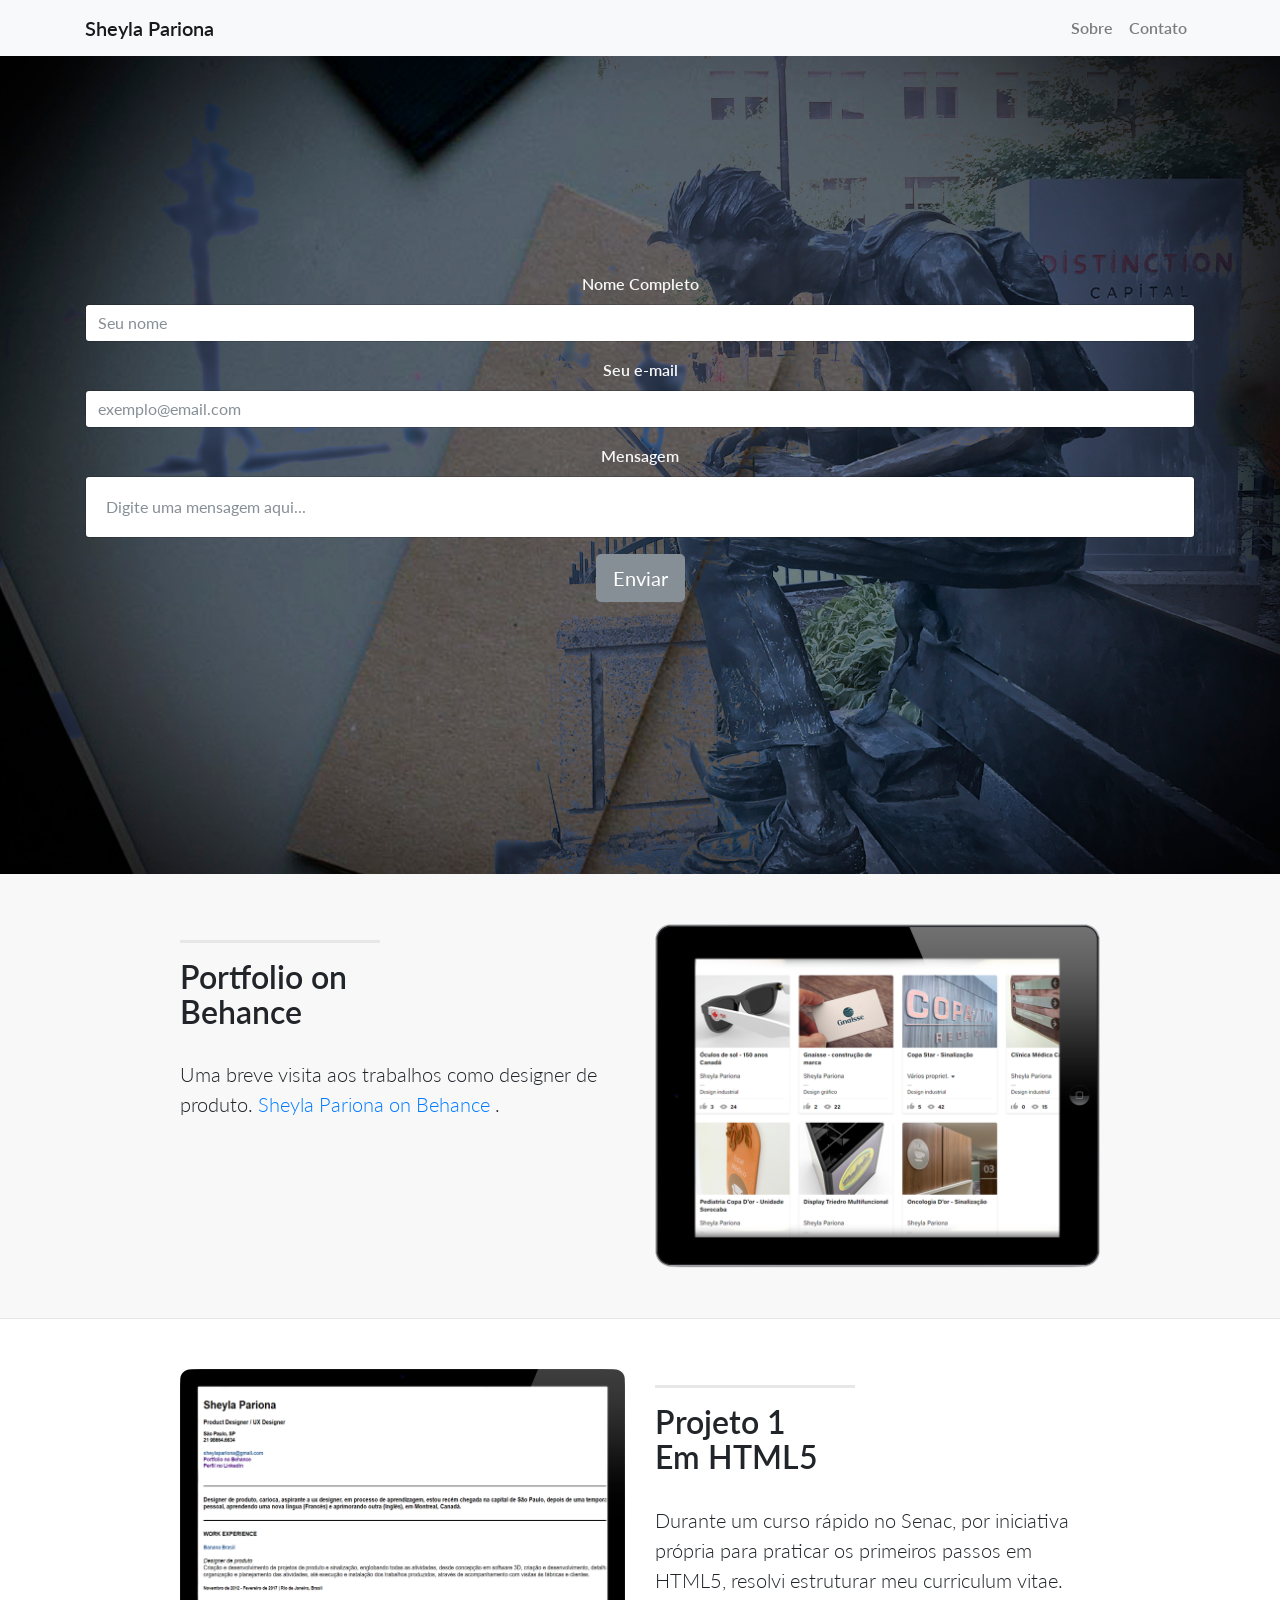
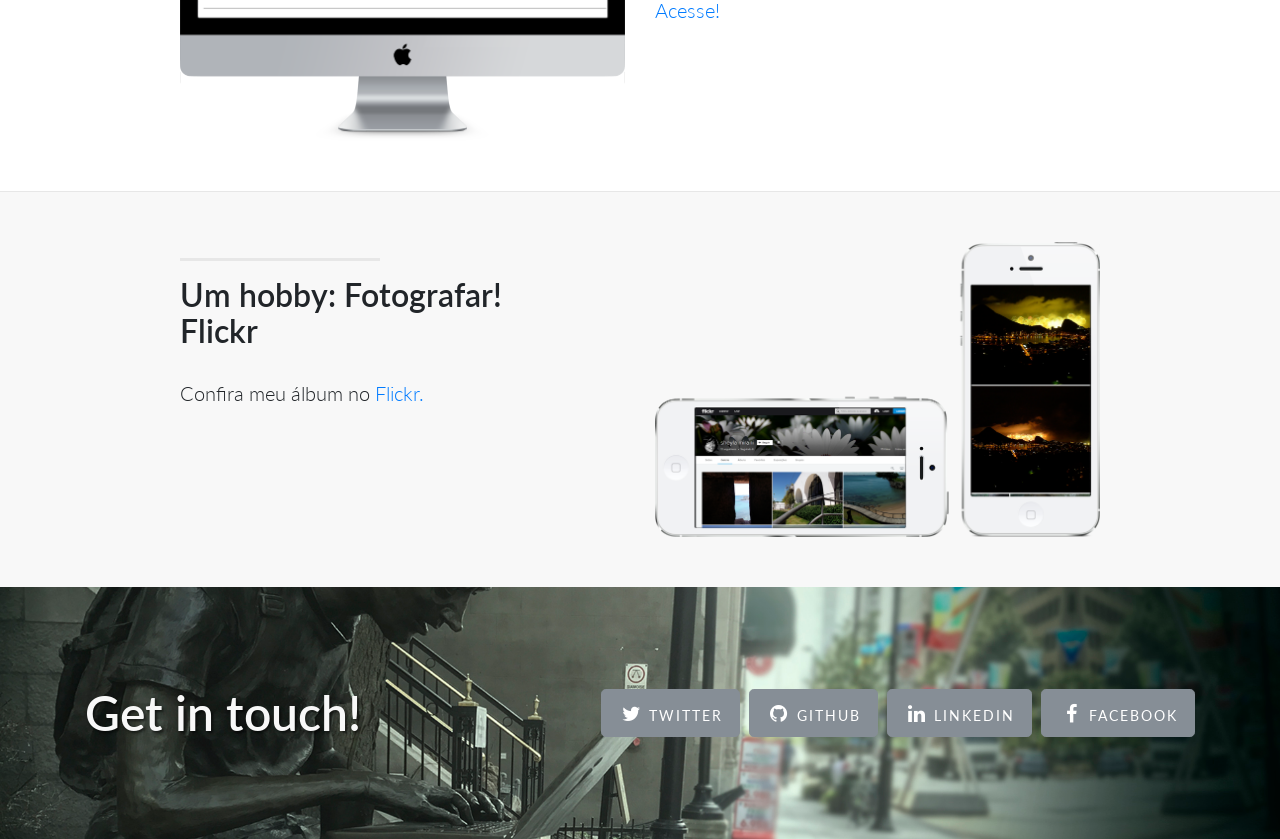
==== contato.html @ 7d403e67 "primeira atualizacao" ====
<!DOCTYPE html>
<html lang="pt-br">

<head>

    <meta charset="utf-8">
    <meta name="viewport" content="width=device-width, initial-scale=1, shrink-to-fit=no">

    <title>Memorial Page - Sheyla Pariona</title>

    <!-- Bootstrap core CSS -->
    <link href="vendor/bootstrap/css/bootstrap.min.css" rel="stylesheet">

    <!-- Importa as fontes para este projeto-->
    <link href="vendor/font-awesome/css/font-awesome.min.css" rel="stylesheet" type="text/css">
    <link href="https://fonts.googleapis.com/css?family=Lato:300,400,700,300italic,400italic,700italic" rel="stylesheet" type="text/css">

    <!-- Importa o CSS utilizado neste projeto -->
    <link href="css/style.css" rel="stylesheet">

</head>

<body>

    <!-- Navegação -->
    <nav class="navbar navbar-expand-lg navbar-light bg-light fixed-top">
        <div class="container">
            <a class="navbar-brand" href="index.html">Sheyla Pariona</a>
            <button class="navbar-toggler" type="button" data-toggle="collapse" data-target="#navbarResponsive" aria-controls="navbarResponsive" aria-expanded="false" aria-label="Toggle navigation">
          <span class="navbar-toggler-icon"></span>
        </button>
            <div class="collapse navbar-collapse" id="navbarResponsive">
                <ul class="navbar-nav ml-auto">
                    <li class="nav-item">
                        <a class="nav-link" href="sobre.html">Sobre</a>
                    </li>

                    <li class="nav-item">
                        <a class="nav-link" href="contato.html">Contato</a>
                    </li>
                </ul>
            </div>
        </div>
    </nav>

    <!-- Header -->
    <header class="intro-header">
        <div class="container">
            <div class="intro-message">
              <form>
                <div class="form-group" id="cordotextodoform">
                  <label for="formGroupExampleInput">Nome Completo</label>
                  <input type="text" class="form-control" id="formGroupExampleInput" placeholder="Seu nome">
                </div>
                <div class="form-group" id="cordotextodoform2">
                  <label for="formGroupExampleInput2">Seu e-mail</label>
                  <input type="text" class="form-control" id="formGroupExampleInput2" placeholder="exemplo@email.com">
                </div>
                <div class="form-group" id="cordotextodoform3">
                  <label for="formGroupExampleInput2">Mensagem</label>
                  <input type="text" class="form-control msg-teste" id="formGroupExampleInput2" placeholder="Digite uma mensagem aqui...">
                </div>
                <button type="button" class="btn btn-secondary btn-lg">Enviar</button>
              </form>
            </div>
        </div>
    </header>

    <!-- content-section-a -->
    <section class="content-section-a">
        <div class="container">
            <div class="row">
                <div class="col-lg-5 ml-auto">
                    <hr class="section-heading-spacer">
                    <div class="clearfix"></div>
                    <h2 class="section-heading">Portfolio on<br>Behance</h2>
                    <p class="lead">Uma breve visita aos trabalhos como designer de produto.
                        <a target="_blank" href="https://www.behance.net/sheyla-pariona">Sheyla Pariona on Behance</a> .</p>
                </div>
                <div class="col-lg-5 mr-auto">
                    <img class="img-fluid" src="img/ipad.png" alt="">
                </div>
            </div>
        </div>
    </section>
    <!-- /content-section-a -->

    <!-- content-section-b -->
    <section class="content-section-b">
        <div class="container">
            <div class="row">
                <div class="col-lg-5 mr-auto order-lg-2">
                    <hr class="section-heading-spacer">
                    <div class="clearfix"></div>
                    <h2 class="section-heading">Projeto 1<br>Em HTML5</h2>
                    <p class="lead">Durante um curso rápido no Senac, por iniciativa própria para praticar os primeiros passos em HTML5, resolvi estruturar meu curriculum vitae.
                        <a target="_blank" href="http://www.sentiendi.com">Acesse!</a></p>
                </div>
                <div class="col-lg-5 ml-auto order-lg-1">
                    <img class="img-fluid" src="img/dog.png" alt="">
                </div>
            </div>
        </div>
    </section>
    <!-- /content-section-b -->

    <!-- content-section-c -->
    <section class="content-section-a">
        <div class="container">
            <div class="row">
                <div class="col-lg-5 ml-auto">
                    <hr class="section-heading-spacer">
                    <div class="clearfix"></div>
                    <h2 class="section-heading">Um hobby: Fotografar!<br>Flickr</h2>
                    <p class="lead">Confira meu álbum no
                        <a target="_blank" href="https://www.flickr.com/photos/sheylamirani/">Flickr.</a>
                    </p>
                </div>
                <div class="col-lg-5 mr-auto ">
                    <img class="img-fluid" src="img/phones.png" alt="">
                </div>
            </div>
        </div>
    </section>
    <!-- /content-section-c -->

    <!-- banner -->
    <aside class="banner">
        <div class="container">
            <div class="row">
                <div class="col-lg-4 my-auto">
                  <h2>Get in touch!</h2>
                </div>
                <div class="col-lg-8 my-auto">
                    <ul class="list-inline banner-social-buttons">
                        <li class="list-inline-item">
                            <a href="https://twitter.com/pasheyla" class="btn btn-secondary btn-lg">
                                <i class="fa fa-twitter fa-fw"></i>
                                <span class="network-name">Twitter</span>
                            </a>
                        </li>
                        <li class="list-inline-item">
                            <a href="https://sheylapariona.github.io/projeto-mastertech/" class="btn btn-secondary btn-lg">
                                <i class="fa fa-github fa-fw"></i>
                                <span class="network-name">Github</span>
                            </a>
                        </li>
                        <li class="list-inline-item">
                            <a href="http://www.linkedin.com/in/sheyla-pariona-0908" class="btn btn-secondary btn-lg">
                                <i class="fa fa-linkedin fa-fw"></i>
                                <span class="network-name">Linkedin</span>
                            </a>
                        </li>
                        <li class="list-inline-item">
                            <a href="http://www.facebook.com/sheyla-pariona" class="btn btn-secondary btn-lg">
                                <i class="fa fa-facebook fa-fw"></i>
                                <span class="network-name">Facebook</span>
                            </a>
                        </li>
                    </ul>
                </div>
            </div>
        </div>
    </aside>
    <!-- /.banner -->

    <!-- Bootstrap core JavaScript -->
    <script src="vendor/jquery/jquery.min.js"></script>
    <script src="vendor/popper/popper.min.js"></script>
    <script src="vendor/bootstrap/js/bootstrap.min.js"></script>

    <!-- Importa o Javascript utilizado neste projeto -->
    <script src="js/script.js"></script>

</body>

</html>
---- css/style.css ----
/*!
 * Mastertech - Landing Page
 * Insira seu código entre os comentários localizados no fim desta pagina ou/e
 * Edite o código do layout original
 */


/* Edite o código abaixo para mudar as opções do layout original */

body,
html {
    width: 100%;
    height: 100%;
}

body,
h1,
h2,
h3,
h4,
h5,
h6 {
    font-family: "Lato", "Helvetica Neue", Helvetica, Arial, sans-serif;
    font-weight: 600;
}
#textomemorialcor{
  color: #f8f8f8;
}

#textonomecor {
  color: #f8f8f8;
}

#cordotextodoform {
  color: #f8f8f8;
}

#cordotextodoform2 {
  color: #f8f8f8;
}

#cordotextodoform3 {
  color: #f8f8f8;
}

.msg-teste{
  padding: 20px;
}

.intro-header {
    padding-top: 50px;
    padding-bottom: 50px;
    text-align: center;

    background: url(../img/intro-bg.jpg) no-repeat center center;
    background-size: cover;

}

.intro-message {
    position: relative;
    padding-top: 20%;
    padding-bottom: 20%;
}

.intro-message>h1 {
    margin: 0;
    text-shadow: 2px 2px 3px rgba(0, 0, 0, 0.6);
    font-size: 5em;
}

.intro-divider {
    width: 400px;
    border-top: 1px solid #f8f8f8;
    border-bottom: 1px solid rgba(0, 0, 0, 0.2);
}

.intro-message>h3 {
    text-shadow: 2px 2px 3px rgba(0, 0, 0, 0.6);
}

.intro-social-buttons i {
    font-size: 80%;
}

@media(max-width:767px) {
    .intro-message {
        padding-bottom: 15%;
    }
    .intro-message>h1 {
        font-size: 3em;
    }
    ul.intro-social-buttons>li {
        display: block;
        margin-bottom: 20px;
        padding: 0;
    }
    ul.intro-social-buttons>li:last-child {
        margin-bottom: 0;
    }
    .intro-divider {
        width: 100%;
    }
}


.network-name {
    text-transform: uppercase;
    font-size: 14px;
    font-weight: 400;
    letter-spacing: 2px;
}

.content-section-a {
    padding: 50px 0;
    background-color: #f8f8f8;
}

.content-section-b {
    padding: 50px 0;
    border-top: 1px solid #e7e7e7;
    border-bottom: 1px solid #e7e7e7;
}

.section-heading {
    margin-bottom: 30px;
}

.section-heading-spacer {
    float: left;
    width: 200px;
    border-top: 3px solid #e7e7e7;
}

.banner {
    padding: 100px 0;
    color: #f8f8f8;
    background: url(../img/banner-bg.jpg) no-repeat center center;
    background-size: cover;
}

.banner h2 {
    margin: 0;
    text-shadow: 2px 2px 3px rgba(0, 0, 0, 0.6);
    font-size: 3em;
}

.banner ul {
    margin-bottom: 0;
}

.banner-social-buttons {
    float: right;
    margin-top: 0;
}

@media(max-width:1199px) {
    ul.banner-social-buttons {
        float: left;
        margin-top: 15px;
    }
}

@media(max-width:767px) {
    .banner h2 {
        margin: 0;
        text-shadow: 2px 2px 3px rgba(0, 0, 0, 0.6);
        font-size: 3em;
    }
    ul.banner-social-buttons>li {
        display: block;
        margin-bottom: 20px;
        padding: 0;
    }
    ul.banner-social-buttons>li:last-child {
        margin-bottom: 0;
    }
}



/* Inicio do meu CSS */


/* Fim do meu CSS */
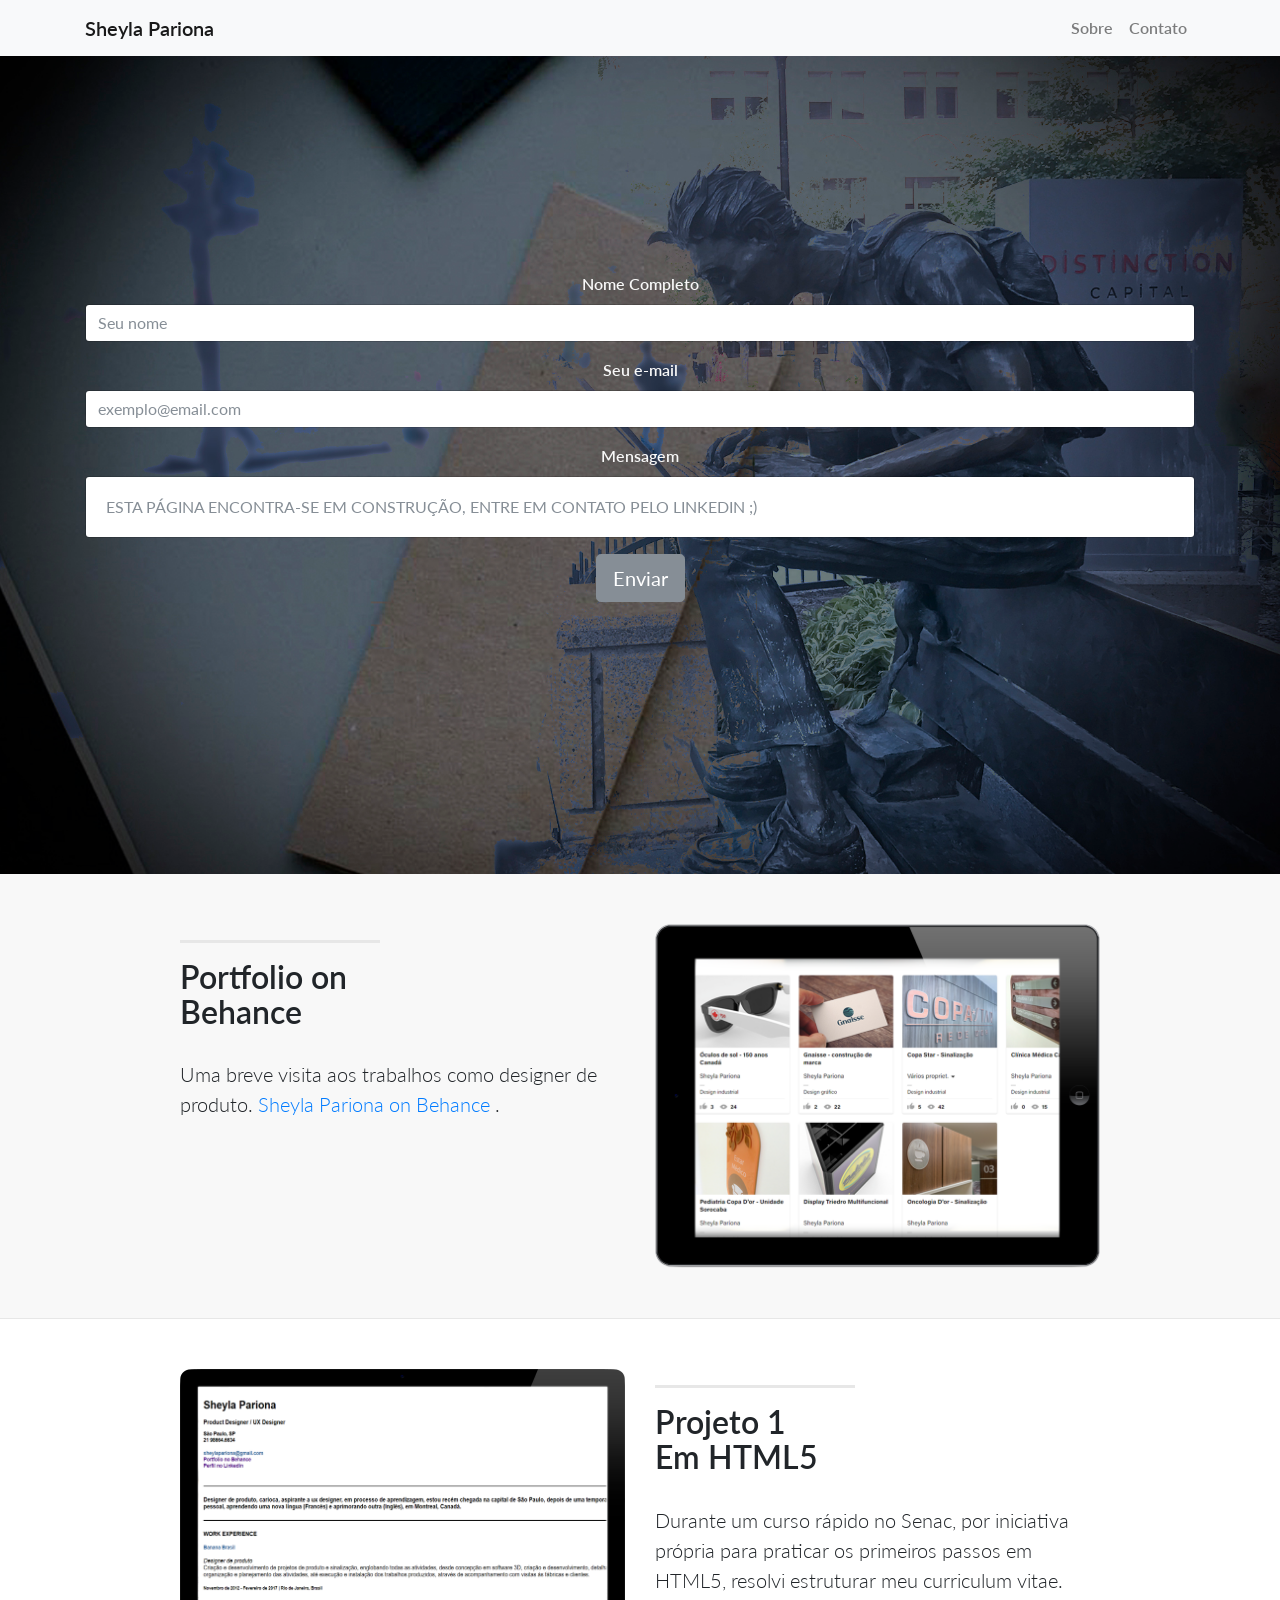
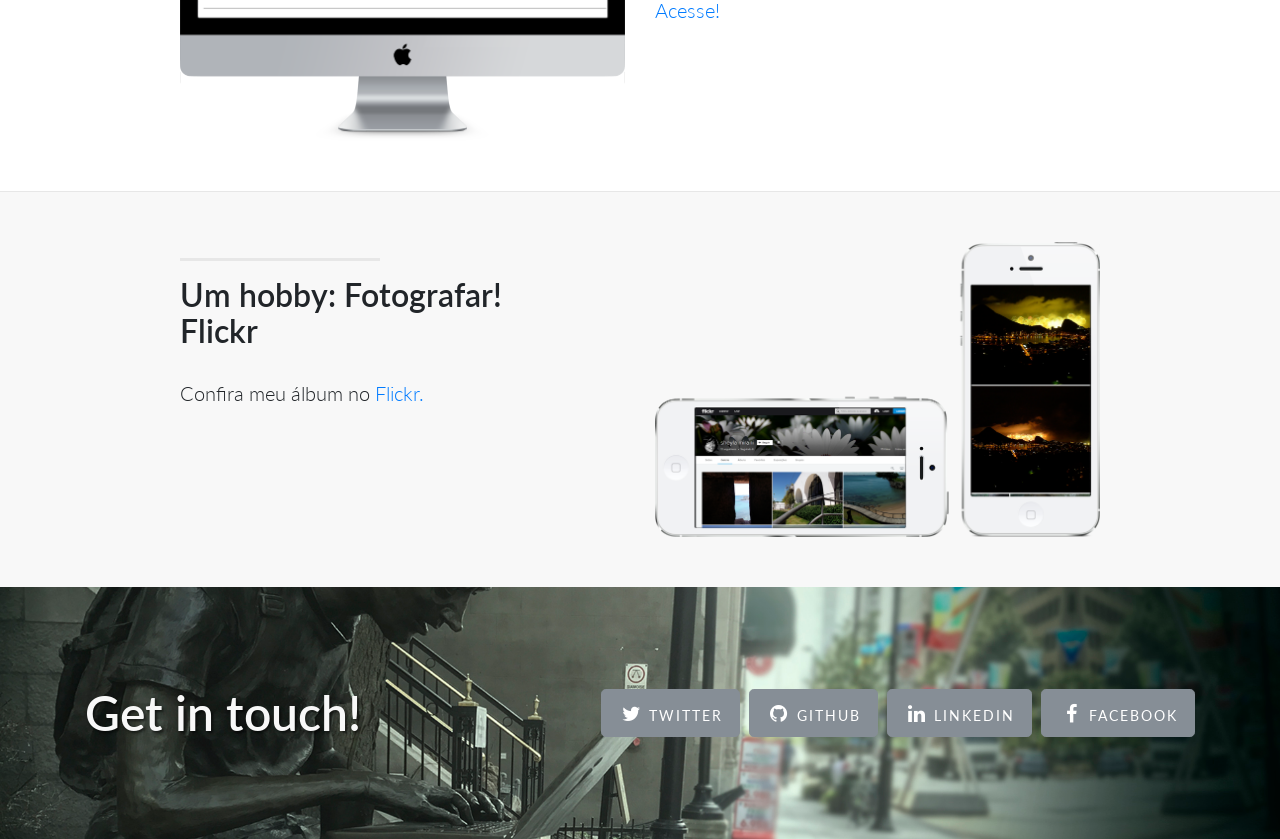
==== commit 147d13c2: "segunda versa" ====
--- a/contato.html
+++ b/contato.html
@@ -58,7 +58,7 @@
                 </div>
                 <div class="form-group" id="cordotextodoform3">
                   <label for="formGroupExampleInput2">Mensagem</label>
-                  <input type="text" class="form-control msg-teste" id="formGroupExampleInput2" placeholder="Digite uma mensagem aqui...">
+                  <input type="text" class="form-control msg-teste" id="formGroupExampleInput2" placeholder="ESTA PÁGINA ENCONTRA-SE EM CONSTRUÇÃO, ENTRE EM CONTATO PELO LINKEDIN ;)">
                 </div>
                 <button type="button" class="btn btn-secondary btn-lg">Enviar</button>
               </form>
